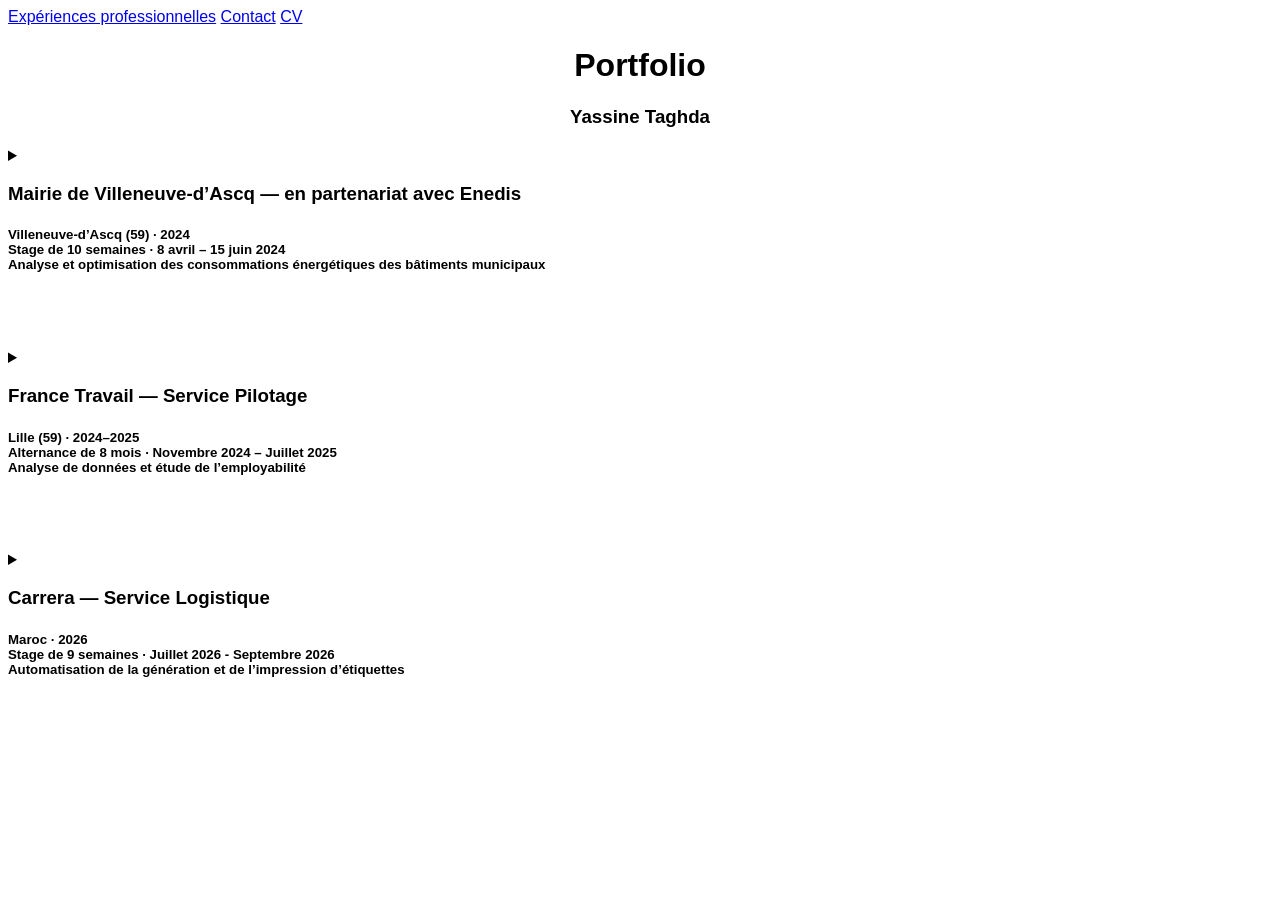
==== index.html @ 95f1d378 "d" ====
<html>
<head>
    <meta charset="utf-8">
    <title>Yassine Taghda</title>
    <link href="style.css" rel="stylesheet">

</head>

<body>
<div class="topnav">
  <a class="active" href="index.html">Expériences professionnelles</a>
  <a href="contact.html">Contact</a>
  <a href="cv.html">CV</a>
</div>
<center>
<h1>
    Portfolio
</h1>
<h3>
    Yassine Taghda
</h3>
</center>

<details class="section">
<summary>
<h3>
    Mairie de Villeneuve-d’Ascq — en partenariat avec Enedis
</h3>

<h5>
    Villeneuve-d’Ascq (59) · 2024 </br>
    Stage de 10 semaines · 8 avril – 15 juin 2024</br>
    Analyse et optimisation des consommations énergétiques des bâtiments municipaux 
</h5>
</summary>
<div class="section-content">
    <h4>
        
        Mission réalisée pour la Mairie de Villeneuve-d’Ascq, dans le cadre d’un partenariat avec Enedis, 
        portant sur l’analyse et l’optimisation des consommations énergétiques des bâtiments municipaux.</br>
    </h4>
<h2>Missions et réalisations</h2>
    <h4>
<ul>
<li>Analyse des données relatives aux consommations énergétiques des bâtiments municipaux.</li>
<li>Nettoyage et préparation des données avec Python.</li>
<li>Gestion de différents formats de données.</li>
<li>Traitement des données manquantes.</li>
<li>Réalisation d’analyses statistiques sur les consommations énergétiques.</li>
<li>Création de reportings et de datavisualisations.</li>
<li>Identification des bâtiments présentant les consommations les plus importantes.</li>
<li>Étude des bâtiments énergivores dans le cadre du décret tertiaire.</li>
<li>Estimation de l’évolution des consommations énergétiques à long terme.</li>
<li>Réalisation d’estimations à horizon 2050 pour certains bâtiments.</li>
</ul>
<h2>Livrables</h2>
<ul>
<li>Datavisualisation complète des consommations énergétiques des bâtiments étudiés.</li>
<li>Estimations de la consommation énergétique de certains bâtiments à horizon 2050.</li>
<li>Identification et mise en évidence des bâtiments les plus critiques de la ville.</li>
</ul>
<h2>Suite de la mission</h2>
À la suite du stage, la Mairie de Villeneuve-d’Ascq a été très satisfaite et m’a recontacté afin d’envisager une proposition d’embauche à la fin de mes études</br>
</h4>
</div>
</details>

</br>
</br>
</br>
<details class="section">
<summary>
<h3>
    France Travail — Service Pilotage
</h3>

<h5>
    Lille (59) · 2024–2025 </br>
    Alternance de 8 mois · Novembre 2024 – Juillet 2025</br>
    Analyse de données et étude de l’employabilité
</h5>
</summary>
<div class="section-content">
    <h4>
       
        Analyse de données relatives aux demandeurs d’emploi et à leur lieu de travail retrouvé, afin d’étudier les relations entre mobilité géographique, lieu de travail et employabilité.

    </h4>
<h2>Missions et réalisations</h2>
    <h4>
<ul>
<li>Calcul de la distance entre le domicile et le lieu de travail à partir de coordonnées GPS.</li>
<li>Récupération des coordonnées géographiques via une API gouvernementale</li>
<li>Traitement de données confidentielles.</li>
<li>Développement d’une application permettant d’automatiser le traitement des valeurs manquantes concernant les quartiers de résidence des demandeurs d’emploi.</li>
<li>Automatisation de différentes étapes du processus de traitement des données.</li>
<li>Réalisation de statistiques descriptives.</li>
<li>Étude des corrélations entre les variables.</li>
<li>Utilisation de modèles de régression et analyse de l’importance des variables.</li>
<li>Production de datavisualisations et présentation des résultats.</li>
<li>Analyse et interprétation des résultats des modèles statistiques.</li>

</ul>
<h2>Livrables</h2>
<ul>
<li>Analyse complète des données dans le cadre de l’étude des relations entre lieu de travail recherché, mobilité géographique et employabilité.</li>
<li>Datavisualisations permettant de mettre en évidence les principaux résultats.</li>
<li>Présentation et explication des modèles statistiques utilisés.</li>
<li>Application permettant d’automatiser une partie du traitement des données manquantes.</li>

</ul>
</h4>
</div>
</details>

</br>
</br>
</br>

<details class="section">
<summary>
<h3>
    Carrera — Service Logistique
    
</h3>

<h5>
    Maroc · 2026 </br>
    Stage de 9 semaines · Juillet 2026 - Septembre 2026 </br>
    Automatisation de la génération et de l’impression d’étiquettes
</h5>
</summary>
<div class="section-content">
    <h4>
      
       Développement d’une application destinée à automatiser la génération d’étiquettes pour l’exportation de meubles et de pièces de menuiserie.

    </h4>
<h2>Missions et réalisations</h2>
    <h4>
<ul>
<li>Développement d’une application desktop en Python avec Tkinter.</li>
<li>Génération automatisée des étiquettes et documents avec FPDF2.</li>
<li>Import et traitement de données depuis des fichiers XLSX.</li>
<li>Automatisation de la génération des étiquettes à partir des données fournies.</li>
<li>Adaptation de l’outil au processus logistique existant afin de simplifier et accélérer le travail des équipes.</li>


</ul>
<h2>Livrables</h2>
<ul>
<li>Application permettant de générer automatiquement les étiquettes à partir d’un fichier XLSX et de préparer leur impression pour l’exportation des pièces.</li>
</ul>
<h2>Suite de la mission</h2>
Le processus, qui nécessitait auparavant jusqu’à une demi-journée de travail, est désormais réalisé en environ 5 minutes grâce à l’automatisation.</br>

</h4>
</div>
</details>
</body>

</html>
---- style.css ----
html,body{font-family:'DM Sans',sans-serif}
h1,h2,h3,h4,h5,h6{font-family:'PT Sans',sans-serif}
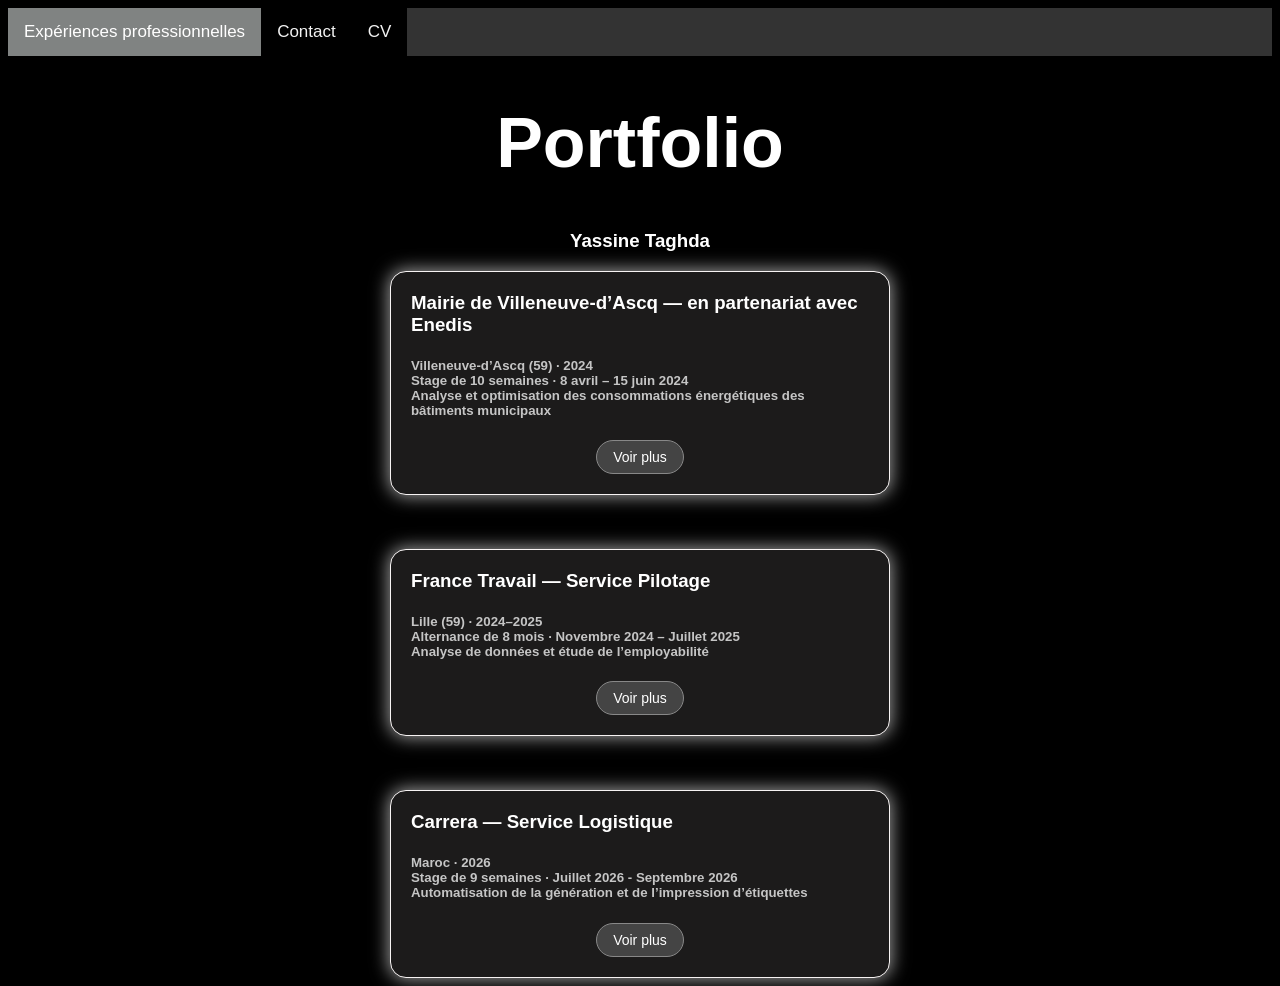
==== commit 9e77718d: "Fix formatting issues in index.html" ====
--- a/index.html
+++ b/index.html
@@ -3,9 +3,7 @@
     <meta charset="utf-8">
     <title>Yassine Taghda</title>
     <link href="style.css" rel="stylesheet">
-
 </head>
-
 <body>
 <div class="topnav">
   <a class="active" href="index.html">Expériences professionnelles</a>
--- a/style.css
+++ b/style.css
@@ -1,5 +1,115 @@
 
 
-html,body{font-family:'DM Sans',sans-serif}
+html{font-family:'DM Sans',sans-serif}
 h1,h2,h3,h4,h5,h6{font-family:'PT Sans',sans-serif}
 
+
+body {color : rgb(255, 255, 255);
+     background-color: rgb(0, 0, 0);}
+
+h5 {color : rgb(197, 197, 197)}
+
+.contact_section {
+    box-sizing: border-box;
+    width: 300px;
+    color: white;
+    background-color: rgb(28, 27, 27);
+    border: 1px solid rgb(247, 243, 243);
+    border-radius: 16px;-webkit-box-shadow:0px 0px 18px 1px rgba(255,255,255,0.64);
+-moz-box-shadow: 0px 0px 18px 1px rgba(255,255,255,0.64);
+box-shadow: 0px 0px 18px 1px rgba(255,255,255,0.64);
+}
+.section {
+  box-sizing: border-box;
+  width: 500px;
+  min-height: 160px;
+  margin: 0 auto;
+  padding: 20px;
+  overflow: hidden;
+  color: white;
+  background-color: rgb(28, 27, 27);
+  border: 1px solid rgb(247, 243, 243);
+  border-radius: 16px;
+  transition: width 0.25s ease;
+  -webkit-box-shadow:0px 0px 18px 1px rgba(255,255,255,0.64);
+-moz-box-shadow: 0px 0px 18px 1px rgba(255,255,255,0.64);
+box-shadow: 0px 0px 18px 1px rgba(255,255,255,0.64);
+}
+
+h1 {font-size: 70;}
+.section[open] {
+  width: min(800px, calc(100% - 32px));
+}
+
+.section summary {
+  cursor: pointer;
+  list-style: none;
+}
+
+.section summary::-webkit-details-marker {
+  display: none;
+}
+
+.section summary h3 {
+  margin-top: 0;
+}
+
+.section summary::after {
+  content: "Voir plus";
+  display: block;
+  width: fit-content;
+  margin: 16px auto 0;
+  padding: 8px 16px;
+  color: white;
+  background-color: #444;
+  border: 1px solid #888;
+  border-radius: 20px;
+  font-size: 14px;
+  transition: background-color 0.2s ease;
+}
+
+.section summary:hover::after {
+  background-color: #666;
+}
+
+.section[open] summary::after {
+  content: "Voir moins";
+}
+
+.section summary:focus-visible {
+  outline: 2px solid white;
+  outline-offset: 4px;
+}
+
+.section-content {
+  margin-top: 16px;
+}
+
+/* Add a black background color to the top navigation */
+.topnav {
+  background-color: #333;
+  overflow: hidden;
+}
+
+/* Style the links inside the navigation bar */
+.topnav a {
+  float: left;
+  background-color: #000000;
+  color: #f2f2f2;
+  text-align: center;
+  padding: 14px 16px;
+  text-decoration: none;
+  font-size: 17px;
+}
+
+/* Change the color of links on hover */
+.topnav a:hover {
+  background-color: #fbf6f6;
+  color: rgb(0, 0, 0);
+}
+
+/* Add a color to the active/current link */
+.topnav a.active {
+  background-color: #808382;
+  color: white;
+}
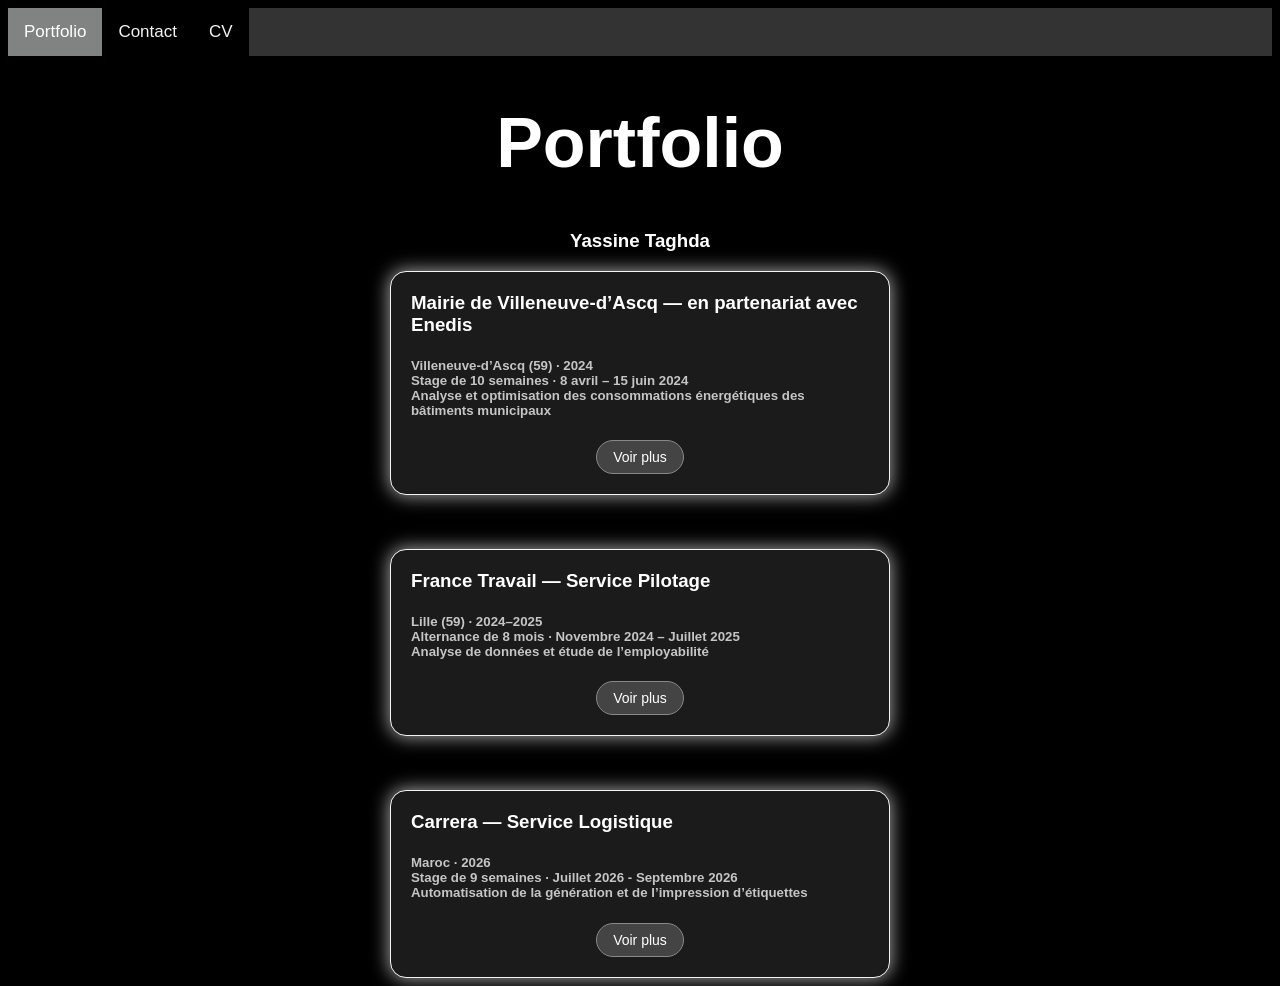
==== commit 9c1c94fd: "Update navigation link text from 'Expériences professionnelles' to 'Portfolio'" ====
--- a/index.html
+++ b/index.html
@@ -6,7 +6,7 @@
 </head>
 <body>
 <div class="topnav">
-  <a class="active" href="index.html">Expériences professionnelles</a>
+  <a class="active" href="index.html">Portfolio</a>
   <a href="contact.html">Contact</a>
   <a href="cv.html">CV</a>
 </div>
@@ -57,6 +57,7 @@
 <li>Estimations de la consommation énergétique de certains bâtiments à horizon 2050.</li>
 <li>Identification et mise en évidence des bâtiments les plus critiques de la ville.</li>
 </ul>
+<img src="img/DatavizVilleneuvedascq.png" alt="DatavizVA" />
 <h2>Suite de la mission</h2>
 À la suite du stage, la Mairie de Villeneuve-d’Ascq a été très satisfaite et m’a recontacté afin d’envisager une proposition d’embauche à la fin de mes études</br>
 </h4>
